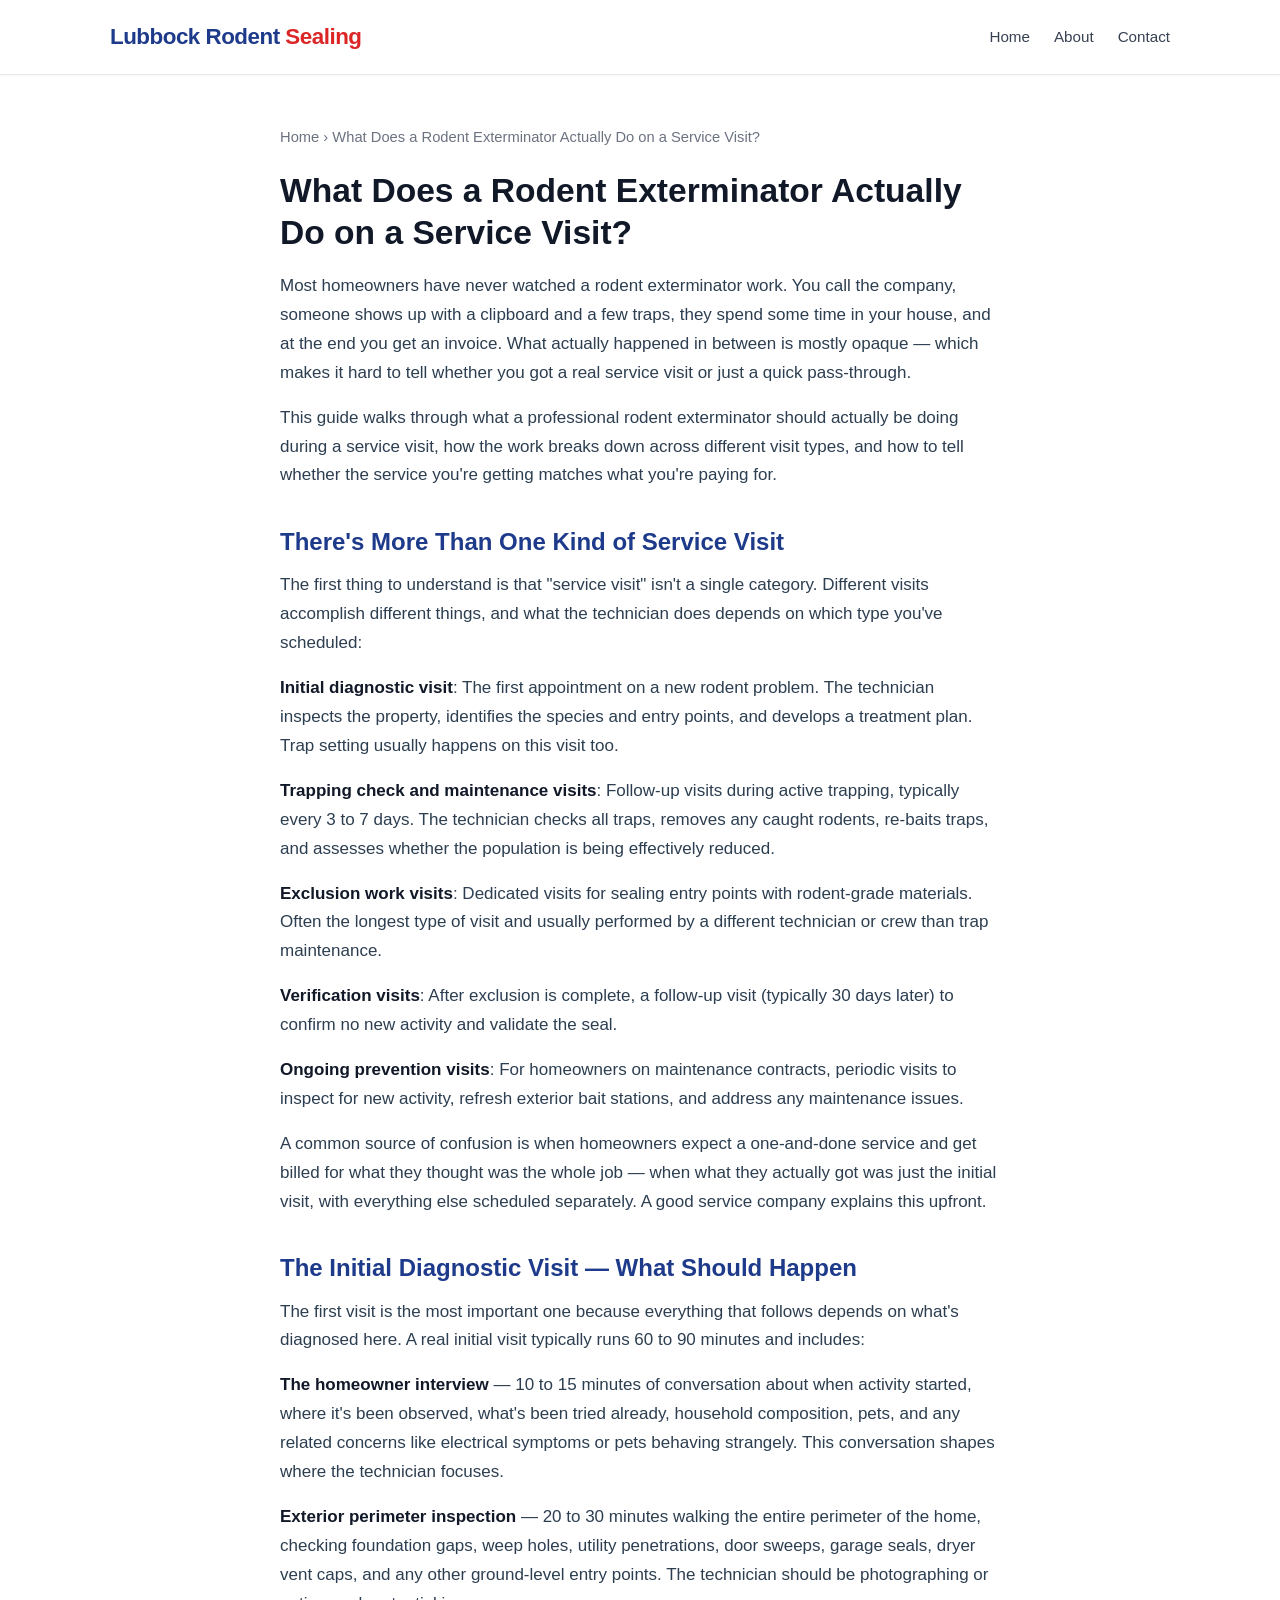
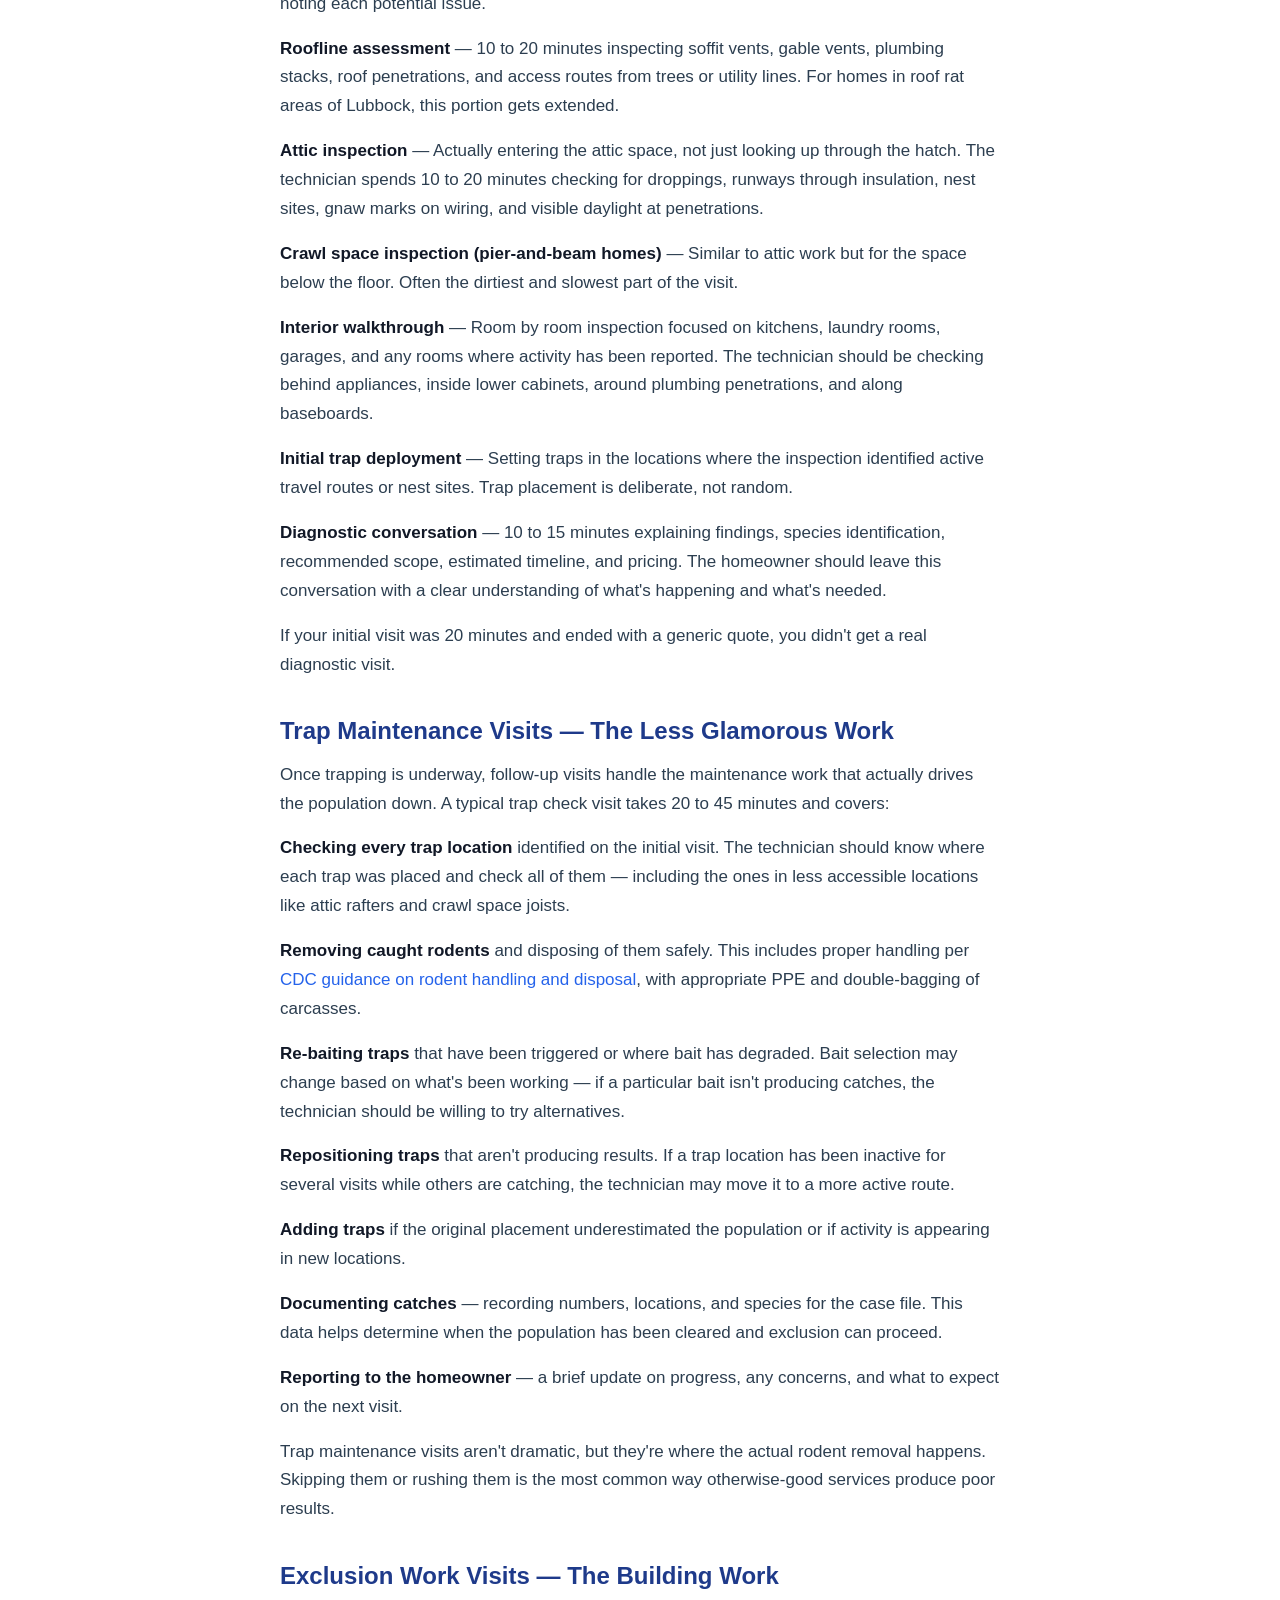
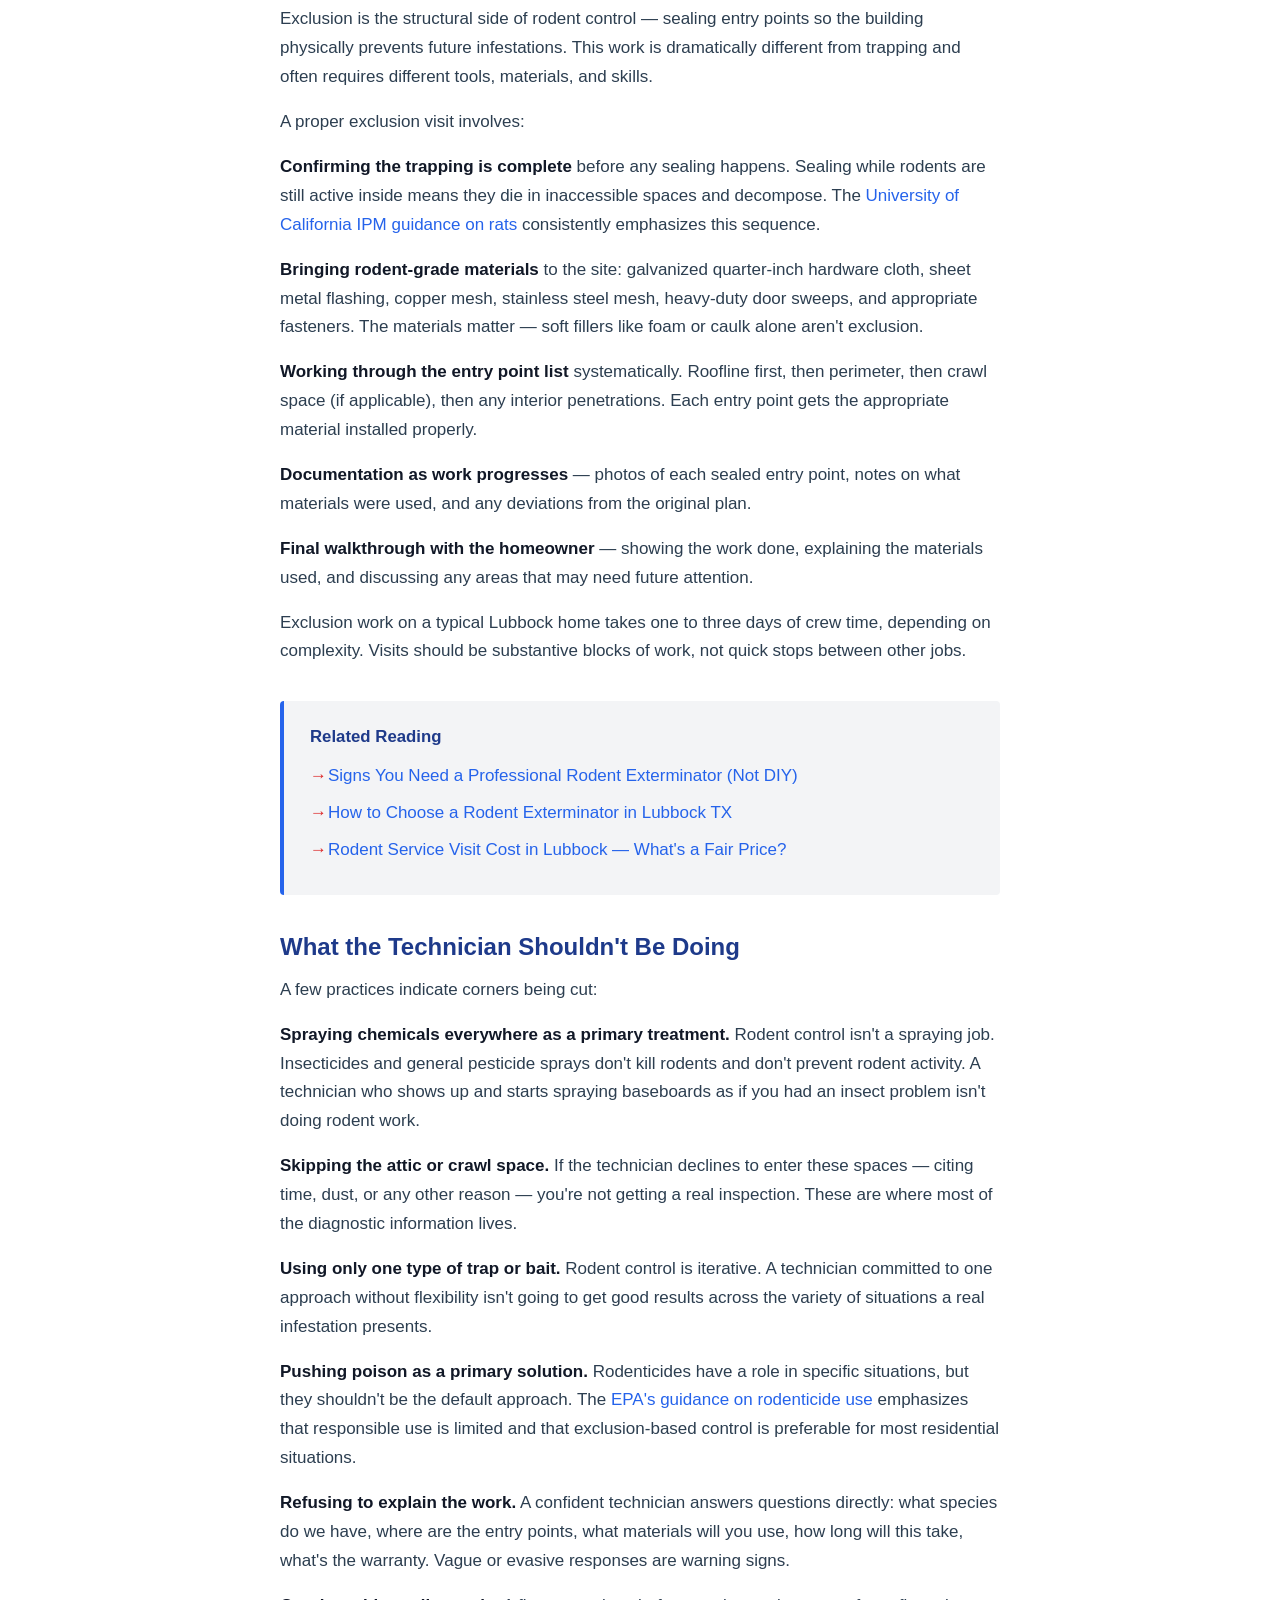
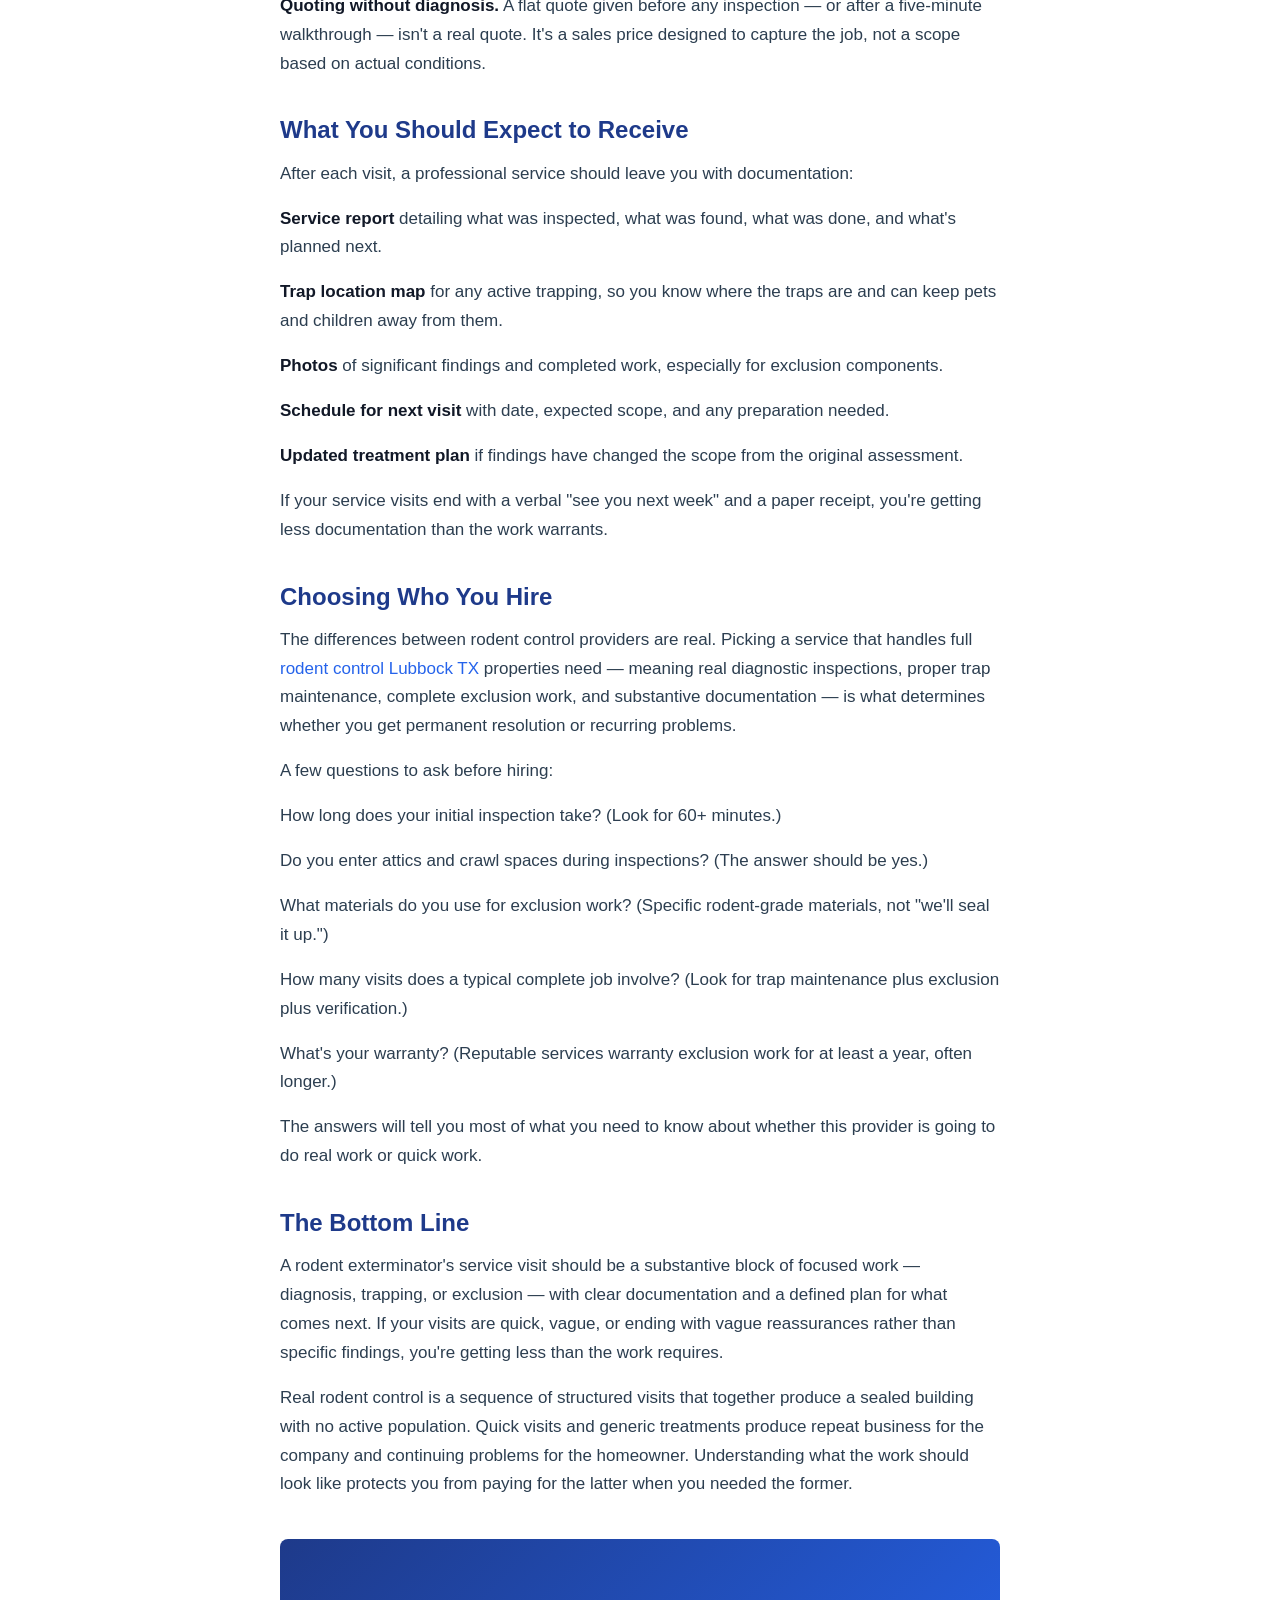
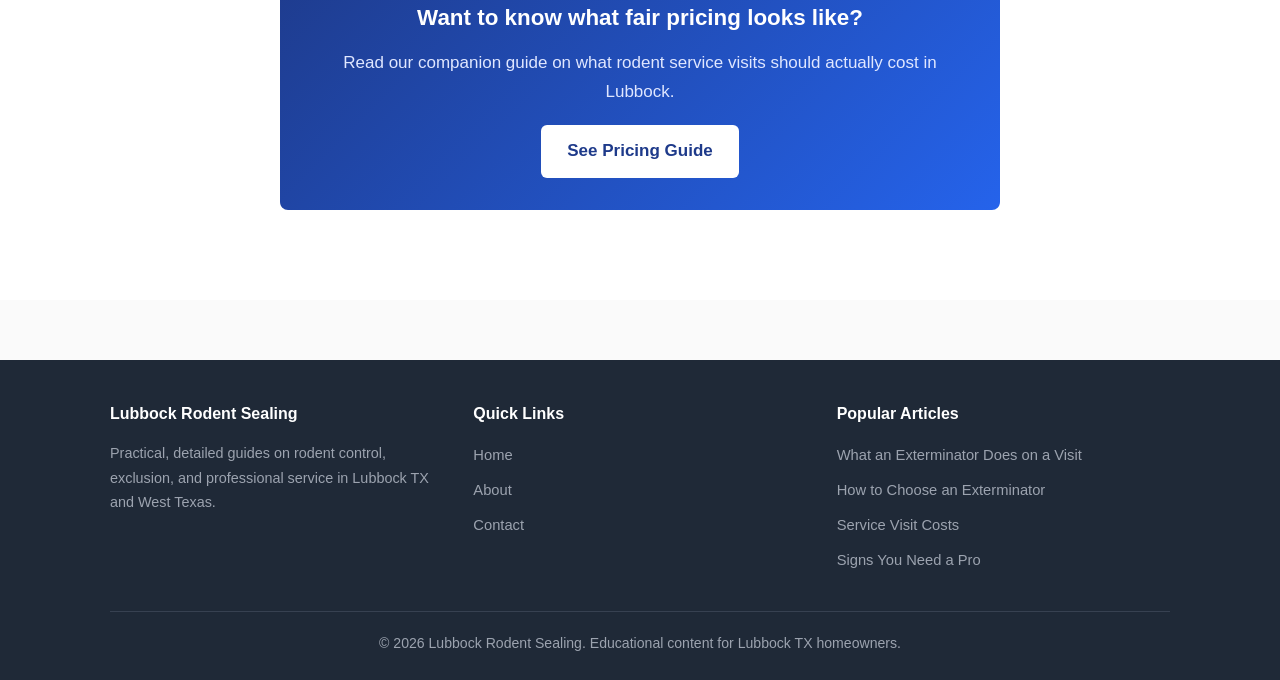
==== what-does-rodent-exterminator-do/index.html @ d8043dd0 "Add files via upload" ====
<!DOCTYPE html>
<html lang="en">
<head>
<meta charset="UTF-8">
<meta name="viewport" content="width=device-width, initial-scale=1.0">
<title>What Does a Rodent Exterminator Actually Do on a Service Visit? | Lubbock Rodent Sealing</title>
<meta name="description" content="A complete breakdown of what professional rodent service visits should include in Lubbock TX — from inspection through trapping, exclusion, and verification.">
<link rel="stylesheet" href="../css/style.css">
<link rel="canonical" href="https://lubbockrodentsealing.github.io/what-does-rodent-exterminator-do/">
</head>
<body>

<header class="site-header">
  <div class="container header-inner">
    <a href="../index.html" class="site-logo">Lubbock Rodent <span>Sealing</span></a>
    <nav class="site-nav">
      <ul>
        <li><a href="../index.html">Home</a></li>
        <li><a href="../about/">About</a></li>
        <li><a href="../contact/">Contact</a></li>
      </ul>
    </nav>
  </div>
</header>

<article class="article-page">
  <div class="container-narrow">

    <div class="article-meta">
      <a href="../index.html">Home</a> &rsaquo; What Does a Rodent Exterminator Actually Do on a Service Visit?
    </div>

    <h1>What Does a Rodent Exterminator Actually Do on a Service Visit?</h1>

    <p>Most homeowners have never watched a rodent exterminator work. You call the company, someone shows up with a clipboard and a few traps, they spend some time in your house, and at the end you get an invoice. What actually happened in between is mostly opaque — which makes it hard to tell whether you got a real service visit or just a quick pass-through.</p>

    <p>This guide walks through what a professional rodent exterminator should actually be doing during a service visit, how the work breaks down across different visit types, and how to tell whether the service you're getting matches what you're paying for.</p>

    <h2>There's More Than One Kind of Service Visit</h2>

    <p>The first thing to understand is that "service visit" isn't a single category. Different visits accomplish different things, and what the technician does depends on which type you've scheduled:</p>

    <p><strong>Initial diagnostic visit</strong>: The first appointment on a new rodent problem. The technician inspects the property, identifies the species and entry points, and develops a treatment plan. Trap setting usually happens on this visit too.</p>

    <p><strong>Trapping check and maintenance visits</strong>: Follow-up visits during active trapping, typically every 3 to 7 days. The technician checks all traps, removes any caught rodents, re-baits traps, and assesses whether the population is being effectively reduced.</p>

    <p><strong>Exclusion work visits</strong>: Dedicated visits for sealing entry points with rodent-grade materials. Often the longest type of visit and usually performed by a different technician or crew than trap maintenance.</p>

    <p><strong>Verification visits</strong>: After exclusion is complete, a follow-up visit (typically 30 days later) to confirm no new activity and validate the seal.</p>

    <p><strong>Ongoing prevention visits</strong>: For homeowners on maintenance contracts, periodic visits to inspect for new activity, refresh exterior bait stations, and address any maintenance issues.</p>

    <p>A common source of confusion is when homeowners expect a one-and-done service and get billed for what they thought was the whole job — when what they actually got was just the initial visit, with everything else scheduled separately. A good service company explains this upfront.</p>

    <h2>The Initial Diagnostic Visit — What Should Happen</h2>

    <p>The first visit is the most important one because everything that follows depends on what's diagnosed here. A real initial visit typically runs 60 to 90 minutes and includes:</p>

    <p><strong>The homeowner interview</strong> — 10 to 15 minutes of conversation about when activity started, where it's been observed, what's been tried already, household composition, pets, and any related concerns like electrical symptoms or pets behaving strangely. This conversation shapes where the technician focuses.</p>

    <p><strong>Exterior perimeter inspection</strong> — 20 to 30 minutes walking the entire perimeter of the home, checking foundation gaps, weep holes, utility penetrations, door sweeps, garage seals, dryer vent caps, and any other ground-level entry points. The technician should be photographing or noting each potential issue.</p>

    <p><strong>Roofline assessment</strong> — 10 to 20 minutes inspecting soffit vents, gable vents, plumbing stacks, roof penetrations, and access routes from trees or utility lines. For homes in roof rat areas of Lubbock, this portion gets extended.</p>

    <p><strong>Attic inspection</strong> — Actually entering the attic space, not just looking up through the hatch. The technician spends 10 to 20 minutes checking for droppings, runways through insulation, nest sites, gnaw marks on wiring, and visible daylight at penetrations.</p>

    <p><strong>Crawl space inspection (pier-and-beam homes)</strong> — Similar to attic work but for the space below the floor. Often the dirtiest and slowest part of the visit.</p>

    <p><strong>Interior walkthrough</strong> — Room by room inspection focused on kitchens, laundry rooms, garages, and any rooms where activity has been reported. The technician should be checking behind appliances, inside lower cabinets, around plumbing penetrations, and along baseboards.</p>

    <p><strong>Initial trap deployment</strong> — Setting traps in the locations where the inspection identified active travel routes or nest sites. Trap placement is deliberate, not random.</p>

    <p><strong>Diagnostic conversation</strong> — 10 to 15 minutes explaining findings, species identification, recommended scope, estimated timeline, and pricing. The homeowner should leave this conversation with a clear understanding of what's happening and what's needed.</p>

    <p>If your initial visit was 20 minutes and ended with a generic quote, you didn't get a real diagnostic visit.</p>

    <h2>Trap Maintenance Visits — The Less Glamorous Work</h2>

    <p>Once trapping is underway, follow-up visits handle the maintenance work that actually drives the population down. A typical trap check visit takes 20 to 45 minutes and covers:</p>

    <p><strong>Checking every trap location</strong> identified on the initial visit. The technician should know where each trap was placed and check all of them — including the ones in less accessible locations like attic rafters and crawl space joists.</p>

    <p><strong>Removing caught rodents</strong> and disposing of them safely. This includes proper handling per <a href="https://www.cdc.gov/rodents/cleaning/index.html" rel="noopener" target="_blank">CDC guidance on rodent handling and disposal</a>, with appropriate PPE and double-bagging of carcasses.</p>

    <p><strong>Re-baiting traps</strong> that have been triggered or where bait has degraded. Bait selection may change based on what's been working — if a particular bait isn't producing catches, the technician should be willing to try alternatives.</p>

    <p><strong>Repositioning traps</strong> that aren't producing results. If a trap location has been inactive for several visits while others are catching, the technician may move it to a more active route.</p>

    <p><strong>Adding traps</strong> if the original placement underestimated the population or if activity is appearing in new locations.</p>

    <p><strong>Documenting catches</strong> — recording numbers, locations, and species for the case file. This data helps determine when the population has been cleared and exclusion can proceed.</p>

    <p><strong>Reporting to the homeowner</strong> — a brief update on progress, any concerns, and what to expect on the next visit.</p>

    <p>Trap maintenance visits aren't dramatic, but they're where the actual rodent removal happens. Skipping them or rushing them is the most common way otherwise-good services produce poor results.</p>

    <h2>Exclusion Work Visits — The Building Work</h2>

    <p>Exclusion is the structural side of rodent control — sealing entry points so the building physically prevents future infestations. This work is dramatically different from trapping and often requires different tools, materials, and skills.</p>

    <p>A proper exclusion visit involves:</p>

    <p><strong>Confirming the trapping is complete</strong> before any sealing happens. Sealing while rodents are still active inside means they die in inaccessible spaces and decompose. The <a href="https://ipm.ucanr.edu/PMG/PESTNOTES/pn74106.html" rel="noopener" target="_blank">University of California IPM guidance on rats</a> consistently emphasizes this sequence.</p>

    <p><strong>Bringing rodent-grade materials</strong> to the site: galvanized quarter-inch hardware cloth, sheet metal flashing, copper mesh, stainless steel mesh, heavy-duty door sweeps, and appropriate fasteners. The materials matter — soft fillers like foam or caulk alone aren't exclusion.</p>

    <p><strong>Working through the entry point list</strong> systematically. Roofline first, then perimeter, then crawl space (if applicable), then any interior penetrations. Each entry point gets the appropriate material installed properly.</p>

    <p><strong>Documentation as work progresses</strong> — photos of each sealed entry point, notes on what materials were used, and any deviations from the original plan.</p>

    <p><strong>Final walkthrough with the homeowner</strong> — showing the work done, explaining the materials used, and discussing any areas that may need future attention.</p>

    <p>Exclusion work on a typical Lubbock home takes one to three days of crew time, depending on complexity. Visits should be substantive blocks of work, not quick stops between other jobs.</p>

    <div class="related-box">
      <h4>Related Reading</h4>
      <ul>
        <li><a href="../signs-you-need-professional-rodent-exterminator/">Signs You Need a Professional Rodent Exterminator (Not DIY)</a></li>
        <li><a href="../how-to-choose-rodent-exterminator-lubbock/">How to Choose a Rodent Exterminator in Lubbock TX</a></li>
        <li><a href="../rodent-service-visit-cost-lubbock/">Rodent Service Visit Cost in Lubbock — What's a Fair Price?</a></li>
      </ul>
    </div>

    <h2>What the Technician Shouldn't Be Doing</h2>

    <p>A few practices indicate corners being cut:</p>

    <p><strong>Spraying chemicals everywhere as a primary treatment.</strong> Rodent control isn't a spraying job. Insecticides and general pesticide sprays don't kill rodents and don't prevent rodent activity. A technician who shows up and starts spraying baseboards as if you had an insect problem isn't doing rodent work.</p>

    <p><strong>Skipping the attic or crawl space.</strong> If the technician declines to enter these spaces — citing time, dust, or any other reason — you're not getting a real inspection. These are where most of the diagnostic information lives.</p>

    <p><strong>Using only one type of trap or bait.</strong> Rodent control is iterative. A technician committed to one approach without flexibility isn't going to get good results across the variety of situations a real infestation presents.</p>

    <p><strong>Pushing poison as a primary solution.</strong> Rodenticides have a role in specific situations, but they shouldn't be the default approach. The <a href="https://www.epa.gov/rodenticides/restrictions-rodenticides-protect-children-pets-and-wildlife" rel="noopener" target="_blank">EPA's guidance on rodenticide use</a> emphasizes that responsible use is limited and that exclusion-based control is preferable for most residential situations.</p>

    <p><strong>Refusing to explain the work.</strong> A confident technician answers questions directly: what species do we have, where are the entry points, what materials will you use, how long will this take, what's the warranty. Vague or evasive responses are warning signs.</p>

    <p><strong>Quoting without diagnosis.</strong> A flat quote given before any inspection — or after a five-minute walkthrough — isn't a real quote. It's a sales price designed to capture the job, not a scope based on actual conditions.</p>

    <h2>What You Should Expect to Receive</h2>

    <p>After each visit, a professional service should leave you with documentation:</p>

    <p><strong>Service report</strong> detailing what was inspected, what was found, what was done, and what's planned next.</p>

    <p><strong>Trap location map</strong> for any active trapping, so you know where the traps are and can keep pets and children away from them.</p>

    <p><strong>Photos</strong> of significant findings and completed work, especially for exclusion components.</p>

    <p><strong>Schedule for next visit</strong> with date, expected scope, and any preparation needed.</p>

    <p><strong>Updated treatment plan</strong> if findings have changed the scope from the original assessment.</p>

    <p>If your service visits end with a verbal "see you next week" and a paper receipt, you're getting less documentation than the work warrants.</p>

    <h2>Choosing Who You Hire</h2>

    <p>The differences between rodent control providers are real. Picking a service that handles full <a href="https://rodentcontrollubbock.com/" rel="noopener" target="_blank">rodent control Lubbock TX</a> properties need — meaning real diagnostic inspections, proper trap maintenance, complete exclusion work, and substantive documentation — is what determines whether you get permanent resolution or recurring problems.</p>

    <p>A few questions to ask before hiring:</p>

    <p>How long does your initial inspection take? (Look for 60+ minutes.)</p>

    <p>Do you enter attics and crawl spaces during inspections? (The answer should be yes.)</p>

    <p>What materials do you use for exclusion work? (Specific rodent-grade materials, not "we'll seal it up.")</p>

    <p>How many visits does a typical complete job involve? (Look for trap maintenance plus exclusion plus verification.)</p>

    <p>What's your warranty? (Reputable services warranty exclusion work for at least a year, often longer.)</p>

    <p>The answers will tell you most of what you need to know about whether this provider is going to do real work or quick work.</p>

    <h2>The Bottom Line</h2>

    <p>A rodent exterminator's service visit should be a substantive block of focused work — diagnosis, trapping, or exclusion — with clear documentation and a defined plan for what comes next. If your visits are quick, vague, or ending with vague reassurances rather than specific findings, you're getting less than the work requires.</p>

    <p>Real rodent control is a sequence of structured visits that together produce a sealed building with no active population. Quick visits and generic treatments produce repeat business for the company and continuing problems for the homeowner. Understanding what the work should look like protects you from paying for the latter when you needed the former.</p>

    <div class="cta-box">
      <h3>Want to know what fair pricing looks like?</h3>
      <p>Read our companion guide on what rodent service visits should actually cost in Lubbock.</p>
      <a href="../rodent-service-visit-cost-lubbock/" class="cta-button">See Pricing Guide</a>
    </div>

  </div>
</article>

<footer>
  <div class="container">
    <div class="footer-grid">
      <div>
        <h4>Lubbock Rodent Sealing</h4>
        <p style="color:#9ca3af;font-size:0.9rem;">Practical, detailed guides on rodent control, exclusion, and professional service in Lubbock TX and West Texas.</p>
      </div>
      <div>
        <h4>Quick Links</h4>
        <ul>
          <li><a href="../index.html">Home</a></li>
          <li><a href="../about/">About</a></li>
          <li><a href="../contact/">Contact</a></li>
        </ul>
      </div>
      <div>
        <h4>Popular Articles</h4>
        <ul>
          <li><a href="../what-does-rodent-exterminator-do/">What an Exterminator Does on a Visit</a></li>
          <li><a href="../how-to-choose-rodent-exterminator-lubbock/">How to Choose an Exterminator</a></li>
          <li><a href="../rodent-service-visit-cost-lubbock/">Service Visit Costs</a></li>
          <li><a href="../signs-you-need-professional-rodent-exterminator/">Signs You Need a Pro</a></li>
        </ul>
      </div>
    </div>
    <div class="copyright">
      &copy; 2026 Lubbock Rodent Sealing. Educational content for Lubbock TX homeowners.
    </div>
  </div>
</footer>

</body>
</html>
---- css/style.css ----
/* ===== Reset & Base ===== */
* { box-sizing: border-box; margin: 0; padding: 0; }

html { scroll-behavior: smooth; }

body {
  font-family: -apple-system, BlinkMacSystemFont, "Segoe UI", Roboto, "Helvetica Neue", Arial, sans-serif;
  color: #2c3e50;
  background: #fafafa;
  line-height: 1.7;
  font-size: 17px;
}

img { max-width: 100%; height: auto; display: block; }

a { color: #2563eb; text-decoration: none; }
a:hover { text-decoration: underline; }

/* ===== Container ===== */
.container {
  max-width: 1100px;
  margin: 0 auto;
  padding: 0 20px;
}

.container-narrow {
  max-width: 760px;
  margin: 0 auto;
  padding: 0 20px;
}

/* ===== Header ===== */
.site-header {
  background: #fff;
  border-bottom: 1px solid #e5e7eb;
  padding: 18px 0;
  position: sticky;
  top: 0;
  z-index: 100;
  box-shadow: 0 1px 2px rgba(0,0,0,0.03);
}

.header-inner {
  display: flex;
  justify-content: space-between;
  align-items: center;
  flex-wrap: wrap;
  gap: 14px;
}

.site-logo {
  font-size: 1.4rem;
  font-weight: 700;
  color: #1e3a8a;
  text-decoration: none;
  letter-spacing: -0.5px;
}

.site-logo span { color: #dc2626; }

.site-nav ul {
  list-style: none;
  display: flex;
  gap: 24px;
}

.site-nav a {
  color: #374151;
  font-weight: 500;
  font-size: 0.95rem;
}

.site-nav a:hover { color: #1e3a8a; text-decoration: none; }

/* ===== Hero ===== */
.hero {
  background: linear-gradient(135deg, #1e3a8a 0%, #1e40af 100%);
  color: #fff;
  padding: 70px 0 60px;
  text-align: center;
}

.hero h1 {
  font-size: 2.4rem;
  margin-bottom: 16px;
  line-height: 1.2;
  font-weight: 700;
}

.hero p {
  font-size: 1.15rem;
  max-width: 700px;
  margin: 0 auto;
  opacity: 0.95;
}

/* ===== Main Content ===== */
main {
  padding: 50px 0;
}

.section-title {
  font-size: 1.7rem;
  margin-bottom: 30px;
  color: #1e3a8a;
  border-bottom: 3px solid #dc2626;
  padding-bottom: 10px;
  display: inline-block;
}

/* ===== Article Cards (Homepage Grid) ===== */
.articles-grid {
  display: grid;
  grid-template-columns: repeat(auto-fit, minmax(300px, 1fr));
  gap: 28px;
  margin-bottom: 50px;
}

.article-card {
  background: #fff;
  border: 1px solid #e5e7eb;
  border-radius: 8px;
  padding: 26px;
  transition: transform 0.2s, box-shadow 0.2s;
}

.article-card:hover {
  transform: translateY(-3px);
  box-shadow: 0 10px 25px rgba(0,0,0,0.08);
}

.article-card.featured {
  border-left: 4px solid #dc2626;
  background: #fffaf7;
}

.article-card .badge {
  display: inline-block;
  background: #dc2626;
  color: #fff;
  font-size: 0.72rem;
  padding: 3px 10px;
  border-radius: 12px;
  font-weight: 600;
  letter-spacing: 0.5px;
  text-transform: uppercase;
  margin-bottom: 12px;
}

.article-card h3 {
  font-size: 1.2rem;
  margin-bottom: 12px;
  line-height: 1.35;
}

.article-card h3 a {
  color: #111827;
  text-decoration: none;
}

.article-card h3 a:hover { color: #1e3a8a; }

.article-card p {
  color: #555;
  font-size: 0.96rem;
  margin-bottom: 14px;
}

.article-card .read-more {
  font-weight: 600;
  font-size: 0.9rem;
  color: #dc2626;
}

/* ===== Article Page ===== */
.article-page {
  background: #fff;
  padding: 50px 0;
}

.article-meta {
  color: #6b7280;
  font-size: 0.92rem;
  margin-bottom: 20px;
}

.article-meta a { color: #6b7280; }

.article-page h1 {
  font-size: 2.1rem;
  line-height: 1.25;
  margin-bottom: 18px;
  color: #111827;
  font-weight: 700;
}

.article-page h2 {
  font-size: 1.5rem;
  margin: 36px 0 14px;
  color: #1e3a8a;
  line-height: 1.3;
  font-weight: 650;
}

.article-page h3 {
  font-size: 1.2rem;
  margin: 28px 0 10px;
  color: #1f2937;
}

.article-page p {
  margin-bottom: 16px;
  color: #2c3e50;
}

.article-page ul, .article-page ol {
  margin: 0 0 18px 22px;
}

.article-page li {
  margin-bottom: 6px;
}

.article-page strong { color: #111827; }

/* ===== Callout / Related Box ===== */
.related-box {
  background: #f3f4f6;
  border-left: 4px solid #2563eb;
  padding: 22px 26px;
  margin: 35px 0;
  border-radius: 4px;
}

.related-box h4 {
  font-size: 1.05rem;
  color: #1e3a8a;
  margin-bottom: 10px;
}

.related-box ul {
  margin: 0;
  list-style: none;
}

.related-box li {
  margin-bottom: 8px;
  padding-left: 18px;
  position: relative;
}

.related-box li:before {
  content: "→";
  position: absolute;
  left: 0;
  color: #dc2626;
  font-weight: 700;
}

/* ===== CTA Box ===== */
.cta-box {
  background: linear-gradient(135deg, #1e3a8a 0%, #2563eb 100%);
  color: #fff;
  padding: 32px;
  border-radius: 8px;
  margin: 40px 0;
  text-align: center;
}

.cta-box h3 {
  color: #fff;
  font-size: 1.4rem;
  margin-bottom: 12px;
}

.cta-box p {
  color: #e0e7ff;
  margin-bottom: 18px;
}

.cta-button {
  display: inline-block;
  background: #fff;
  color: #1e3a8a;
  padding: 12px 26px;
  border-radius: 6px;
  font-weight: 600;
  text-decoration: none;
  transition: transform 0.2s;
}

.cta-button:hover {
  transform: translateY(-2px);
  text-decoration: none;
}

/* ===== Footer ===== */
footer {
  background: #1f2937;
  color: #d1d5db;
  padding: 40px 0 24px;
  margin-top: 60px;
}

footer .footer-grid {
  display: grid;
  grid-template-columns: repeat(auto-fit, minmax(240px, 1fr));
  gap: 30px;
  margin-bottom: 30px;
}

footer h4 {
  color: #fff;
  font-size: 1rem;
  margin-bottom: 14px;
}

footer ul {
  list-style: none;
}

footer li { margin-bottom: 6px; }

footer a { color: #9ca3af; font-size: 0.92rem; }
footer a:hover { color: #fff; }

footer .copyright {
  border-top: 1px solid #374151;
  padding-top: 20px;
  text-align: center;
  font-size: 0.88rem;
  color: #9ca3af;
}

/* ===== About / Contact pages ===== */
.simple-page {
  background: #fff;
  padding: 50px 0;
}

.simple-page h1 {
  font-size: 2rem;
  color: #1e3a8a;
  margin-bottom: 20px;
}

.simple-page h2 {
  font-size: 1.35rem;
  color: #1f2937;
  margin: 28px 0 12px;
}

.simple-page p { margin-bottom: 16px; }

/* ===== Responsive ===== */
@media (max-width: 700px) {
  body { font-size: 16px; }
  .hero h1 { font-size: 1.7rem; }
  .hero p { font-size: 1rem; }
  .article-page h1 { font-size: 1.6rem; }
  .article-page h2 { font-size: 1.3rem; }
  .site-nav ul { gap: 14px; }
  .site-nav a { font-size: 0.88rem; }
  .header-inner { flex-direction: column; align-items: flex-start; }
  .hero { padding: 50px 0 40px; }
  main { padding: 35px 0; }
  .article-page { padding: 35px 0; }
  .cta-box { padding: 24px; }
}
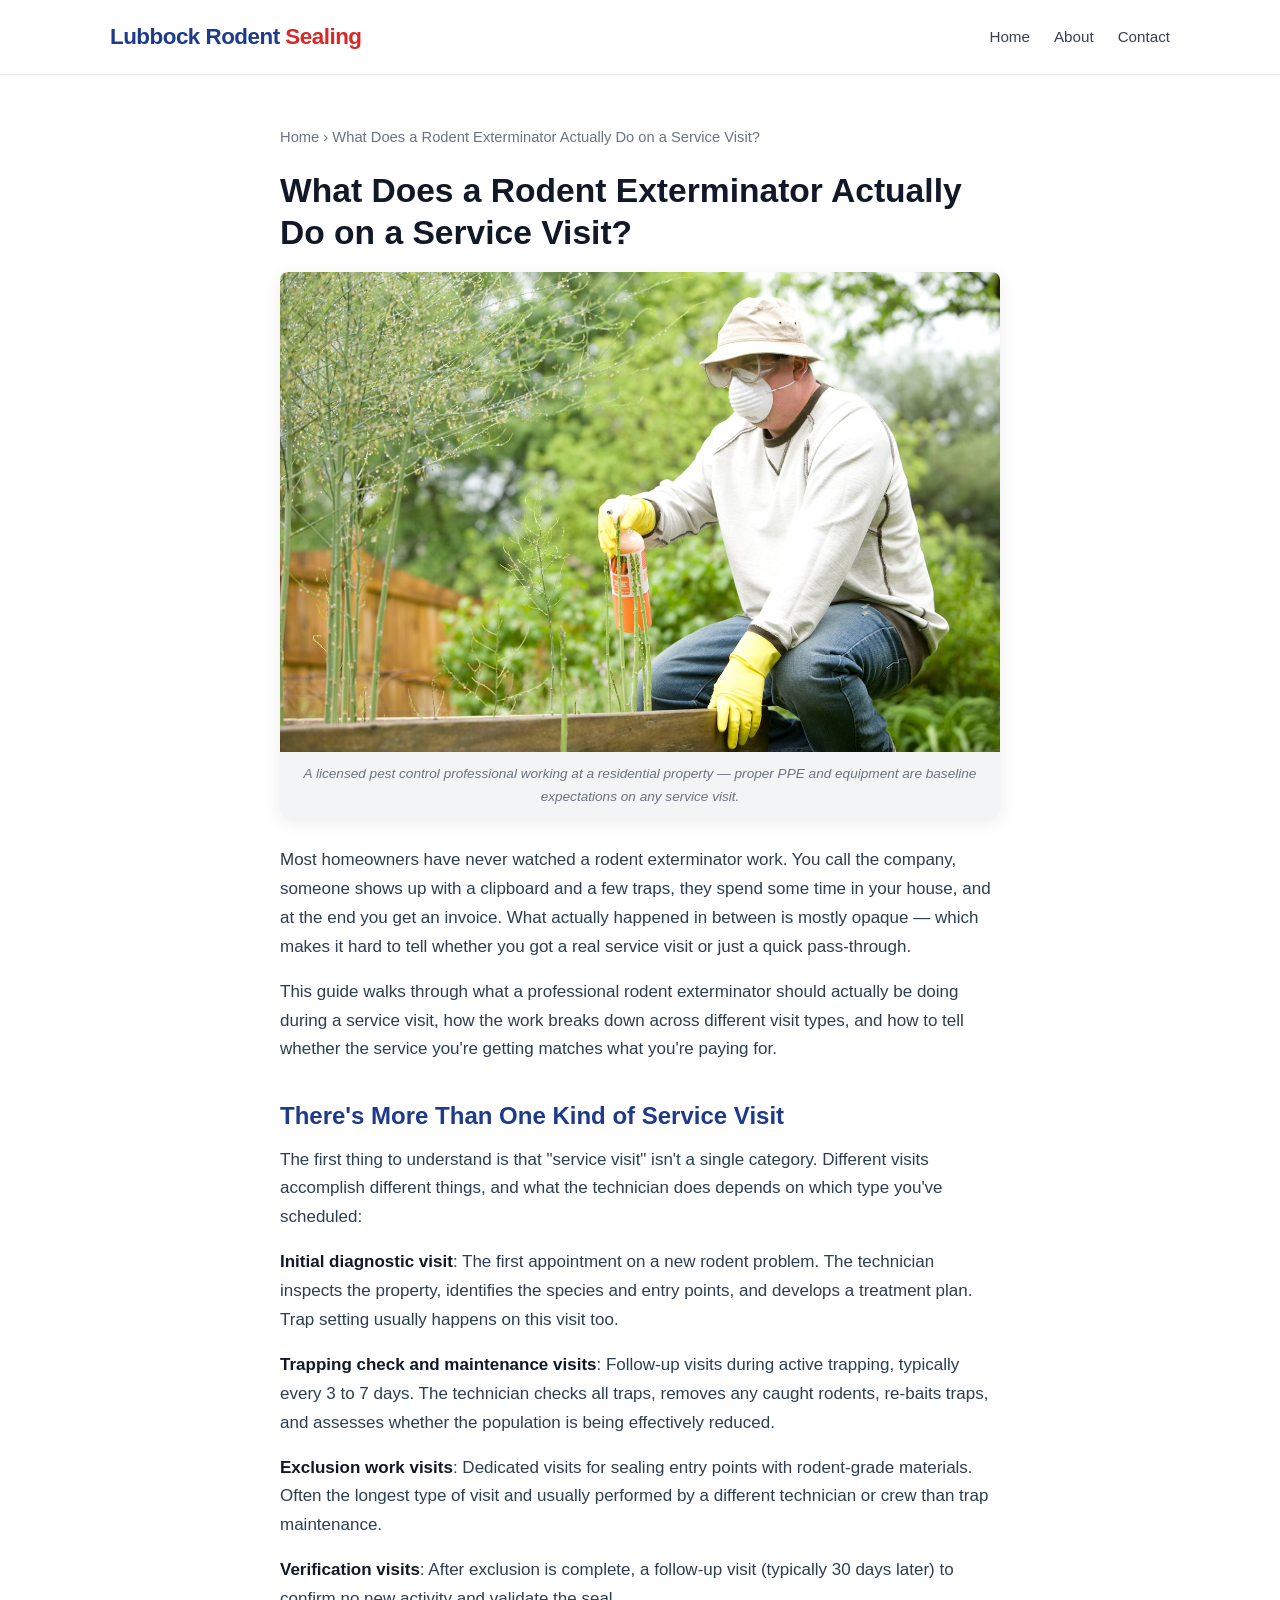
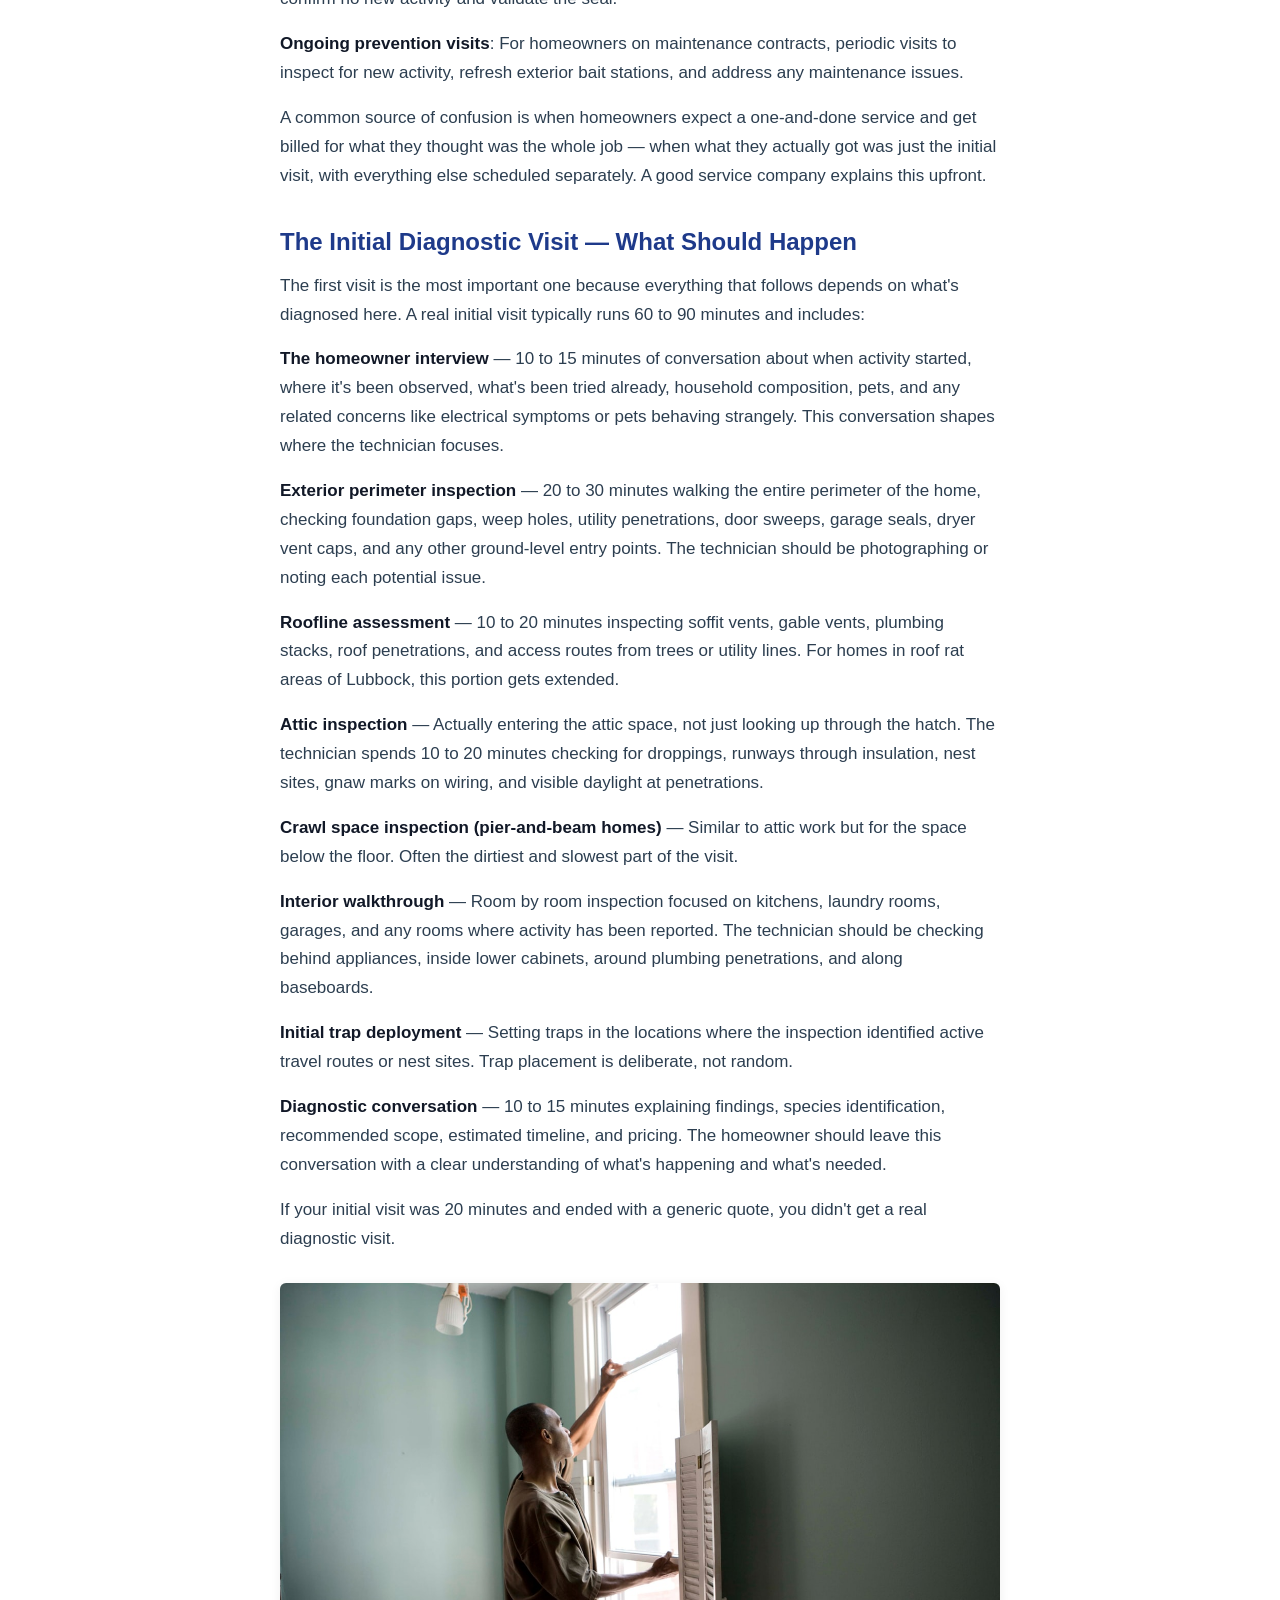
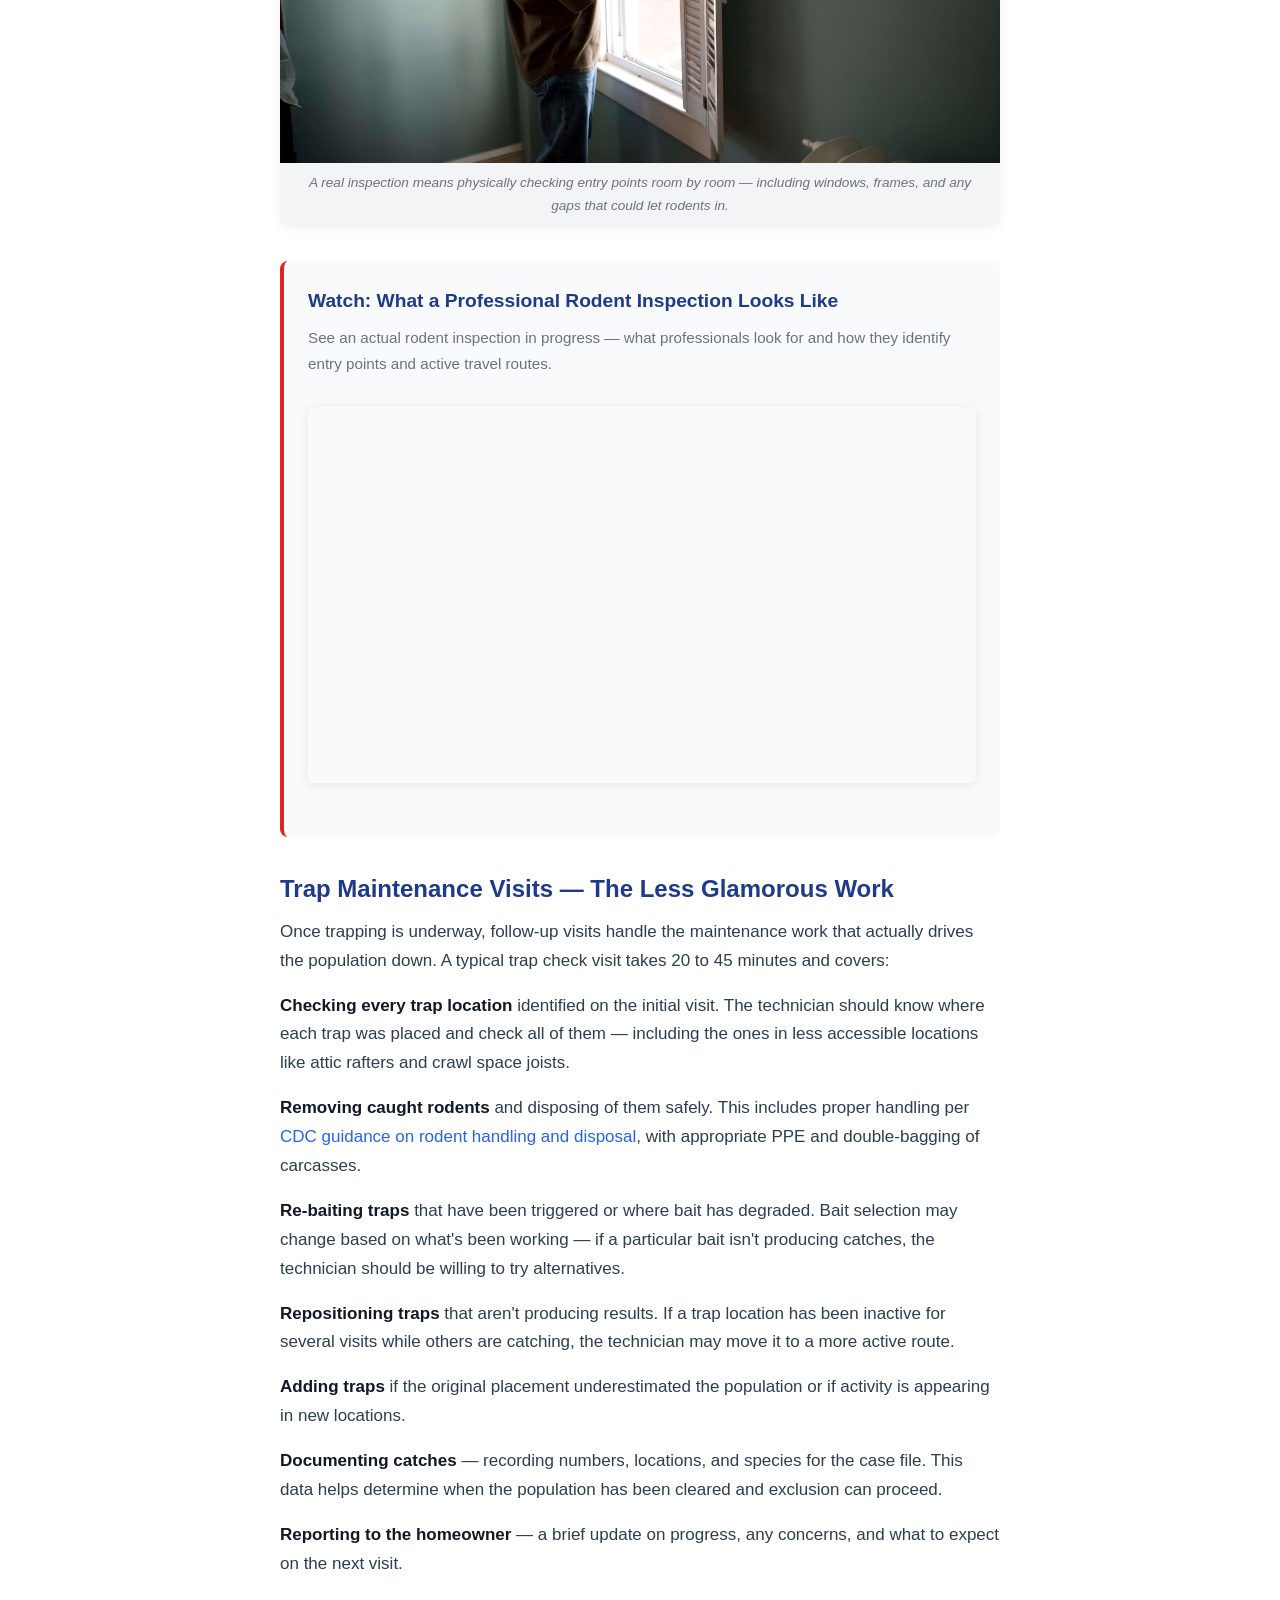
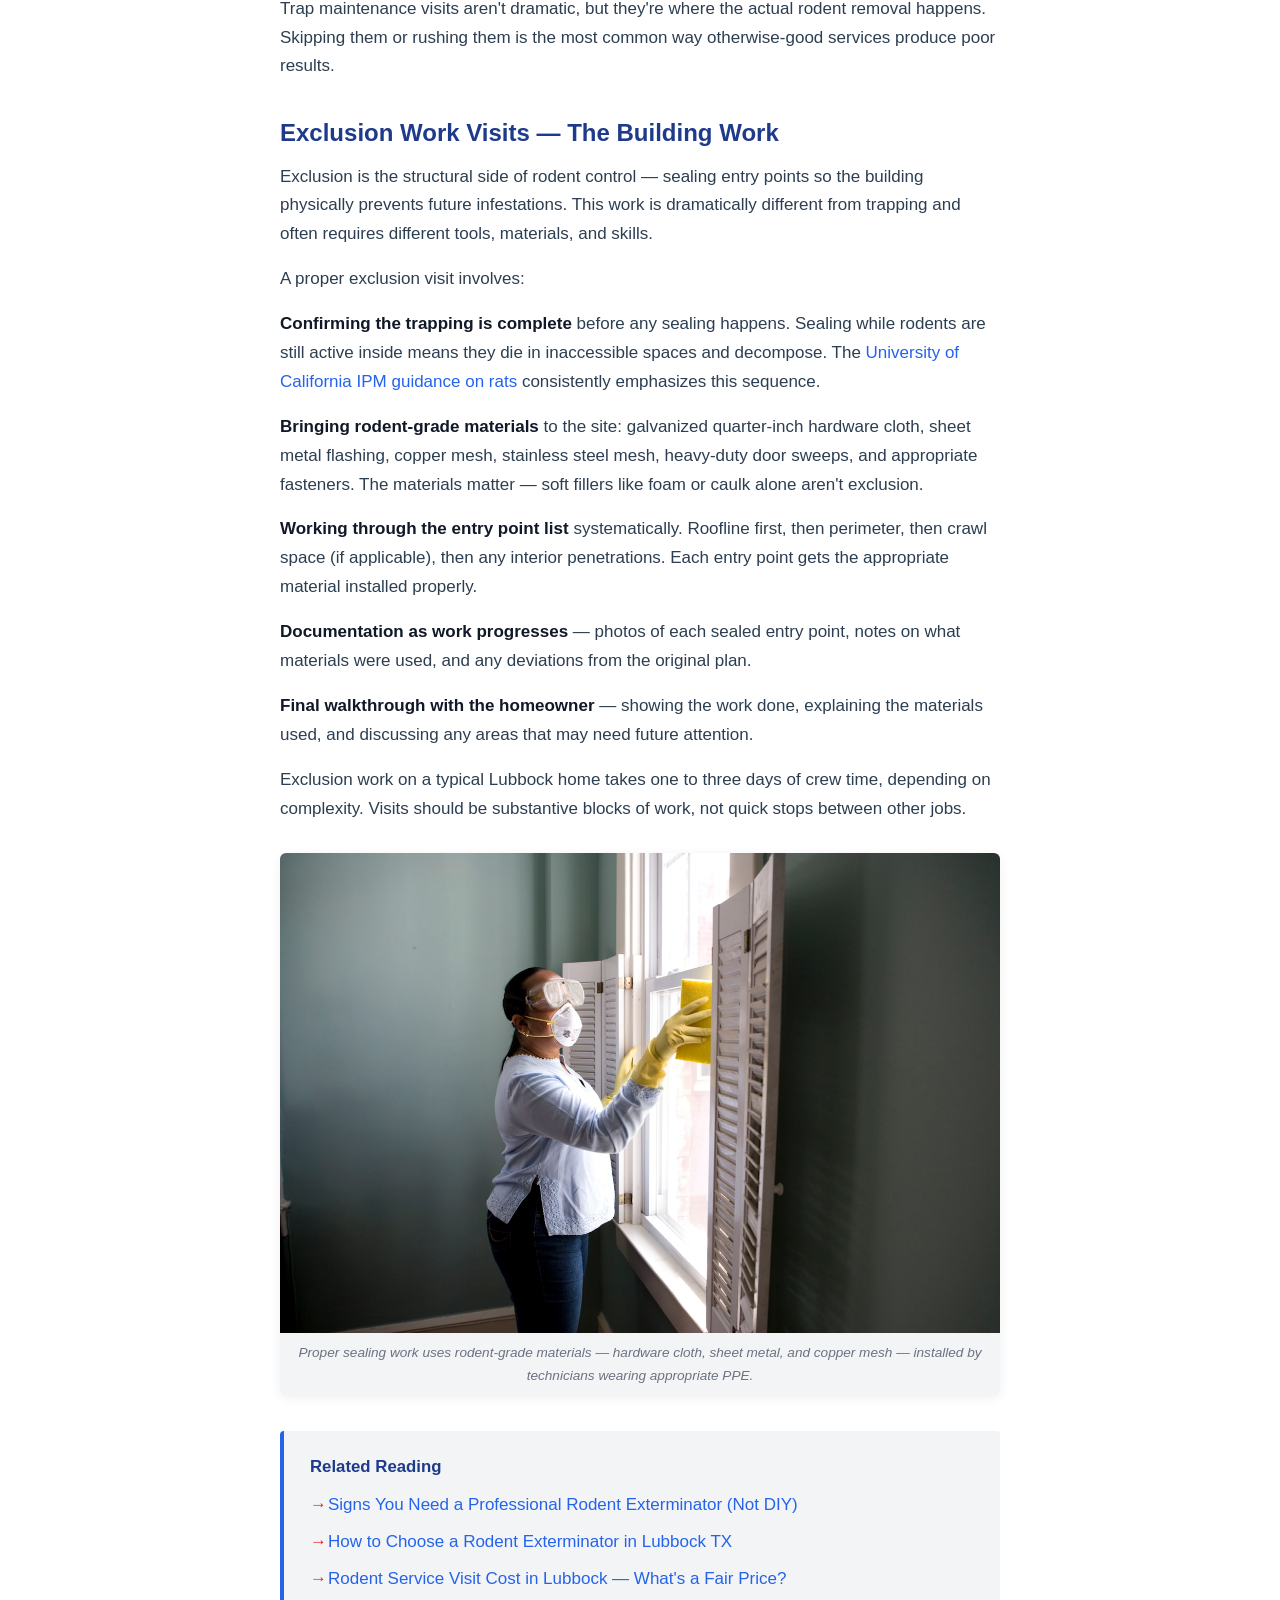
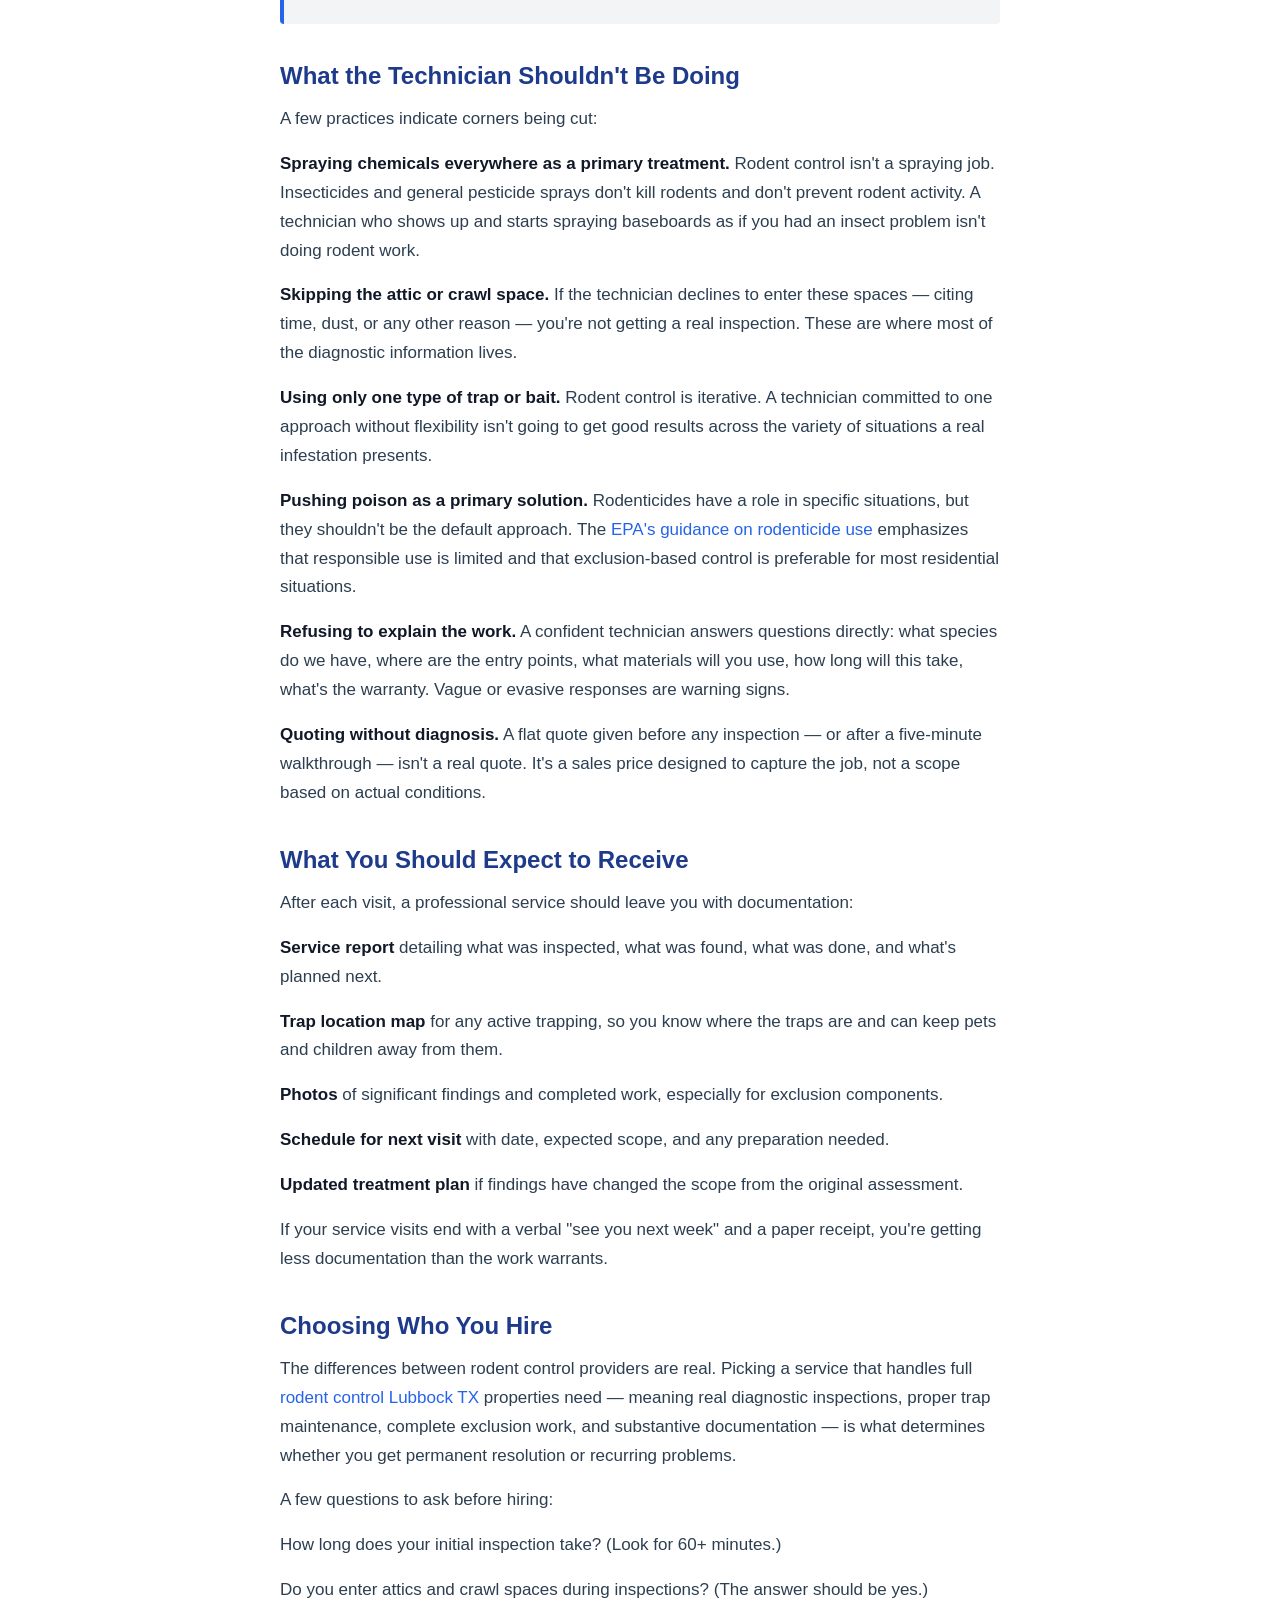
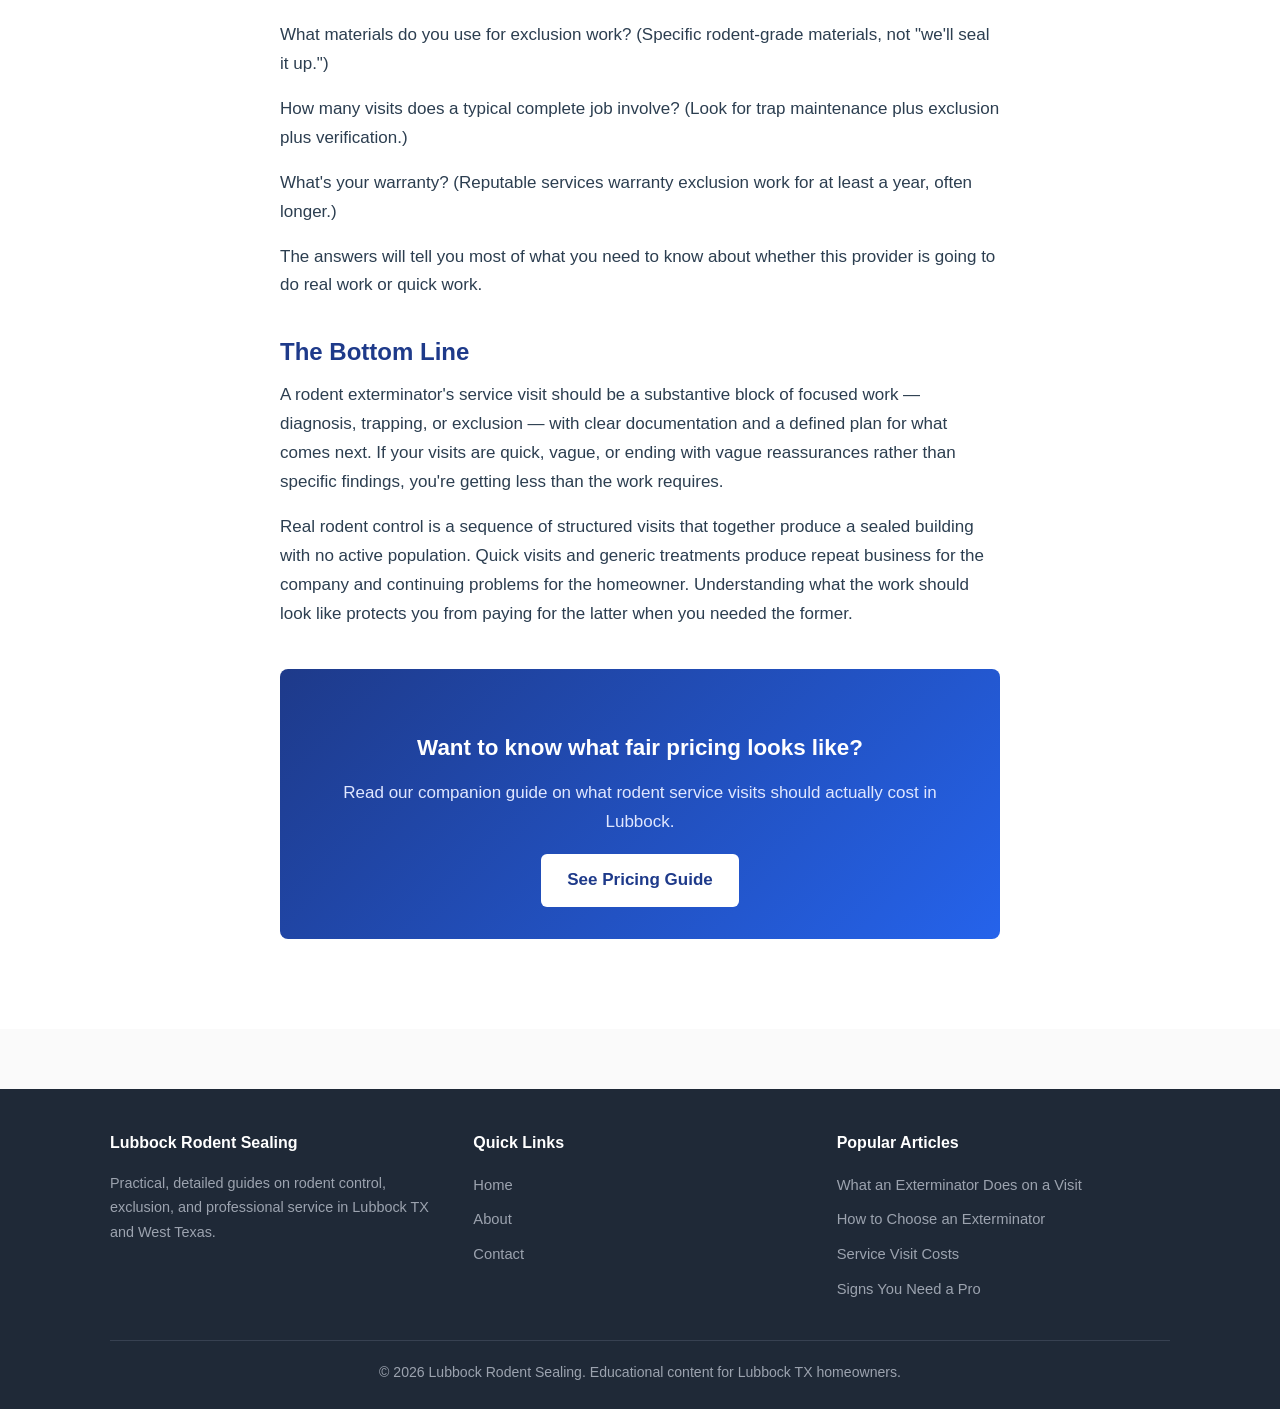
==== commit 700c5d5a: "Add files via upload" ====
--- a/what-does-rodent-exterminator-do/index.html
+++ b/what-does-rodent-exterminator-do/index.html
@@ -32,6 +32,11 @@
 
     <h1>What Does a Rodent Exterminator Actually Do on a Service Visit?</h1>
 
+    <figure class="featured-image">
+      <img src="../images/pest-control-professional.jpg" alt="Professional pest control technician wearing PPE inspecting a residential property" loading="eager">
+      <figcaption>A licensed pest control professional working at a residential property — proper PPE and equipment are baseline expectations on any service visit.</figcaption>
+    </figure>
+
     <p>Most homeowners have never watched a rodent exterminator work. You call the company, someone shows up with a clipboard and a few traps, they spend some time in your house, and at the end you get an invoice. What actually happened in between is mostly opaque — which makes it hard to tell whether you got a real service visit or just a quick pass-through.</p>
 
     <p>This guide walks through what a professional rodent exterminator should actually be doing during a service visit, how the work breaks down across different visit types, and how to tell whether the service you're getting matches what you're paying for.</p>
@@ -74,6 +79,19 @@
 
     <p>If your initial visit was 20 minutes and ended with a generic quote, you didn't get a real diagnostic visit.</p>
 
+    <figure class="content-image">
+      <img src="../images/home-inspection-entry-points.jpg" alt="Technician inspecting a window frame for rodent entry points" loading="lazy">
+      <figcaption>A real inspection means physically checking entry points room by room — including windows, frames, and any gaps that could let rodents in.</figcaption>
+    </figure>
+
+    <div class="video-section">
+      <h3>Watch: What a Professional Rodent Inspection Looks Like</h3>
+      <p>See an actual rodent inspection in progress — what professionals look for and how they identify entry points and active travel routes.</p>
+      <div class="video-embed">
+        <iframe src="https://www.youtube.com/embed/og11iWJnY6I" title="Professional Rodent Inspection: How Experts Find Entry Points" allow="accelerometer; autoplay; clipboard-write; encrypted-media; gyroscope; picture-in-picture" allowfullscreen loading="lazy"></iframe>
+      </div>
+    </div>
+
     <h2>Trap Maintenance Visits — The Less Glamorous Work</h2>
 
     <p>Once trapping is underway, follow-up visits handle the maintenance work that actually drives the population down. A typical trap check visit takes 20 to 45 minutes and covers:</p>
@@ -111,6 +129,11 @@
     <p><strong>Final walkthrough with the homeowner</strong> — showing the work done, explaining the materials used, and discussing any areas that may need future attention.</p>
 
     <p>Exclusion work on a typical Lubbock home takes one to three days of crew time, depending on complexity. Visits should be substantive blocks of work, not quick stops between other jobs.</p>
+
+    <figure class="content-image">
+      <img src="../images/professional-sealing-cleanup.jpg" alt="Professional in protective equipment working on a window frame to seal it" loading="lazy">
+      <figcaption>Proper sealing work uses rodent-grade materials — hardware cloth, sheet metal, and copper mesh — installed by technicians wearing appropriate PPE.</figcaption>
+    </figure>
 
     <div class="related-box">
       <h4>Related Reading</h4>
--- a/css/style.css
+++ b/css/style.css
@@ -222,6 +222,94 @@
 }
 
 .article-page strong { color: #111827; }
+
+/* ===== Featured Image ===== */
+.featured-image {
+  margin: 0 0 28px;
+  border-radius: 8px;
+  overflow: hidden;
+  box-shadow: 0 4px 18px rgba(0,0,0,0.08);
+}
+
+.featured-image img {
+  width: 100%;
+  height: auto;
+  display: block;
+}
+
+.featured-image figcaption {
+  background: #f3f4f6;
+  color: #6b7280;
+  font-size: 0.85rem;
+  text-align: center;
+  padding: 10px 14px;
+  font-style: italic;
+}
+
+/* ===== Inline Content Image ===== */
+.content-image {
+  margin: 30px 0;
+  border-radius: 6px;
+  overflow: hidden;
+  box-shadow: 0 2px 12px rgba(0,0,0,0.06);
+}
+
+.content-image img {
+  width: 100%;
+  height: auto;
+  display: block;
+}
+
+.content-image figcaption {
+  background: #f3f4f6;
+  color: #6b7280;
+  font-size: 0.85rem;
+  text-align: center;
+  padding: 8px 14px;
+  font-style: italic;
+}
+
+/* ===== YouTube Video Embed (responsive 16:9) ===== */
+.video-embed {
+  position: relative;
+  width: 100%;
+  padding-bottom: 56.25%; /* 16:9 */
+  height: 0;
+  margin: 30px 0;
+  border-radius: 6px;
+  overflow: hidden;
+  box-shadow: 0 2px 12px rgba(0,0,0,0.08);
+}
+
+.video-embed iframe {
+  position: absolute;
+  top: 0;
+  left: 0;
+  width: 100%;
+  height: 100%;
+  border: 0;
+}
+
+.video-section {
+  margin: 35px 0;
+  padding: 24px;
+  background: #f9fafb;
+  border-radius: 8px;
+  border-left: 4px solid #dc2626;
+}
+
+.video-section h3 {
+  color: #1e3a8a;
+  font-size: 1.2rem;
+  margin-bottom: 8px !important;
+  margin-top: 0 !important;
+}
+
+.video-section p {
+  color: #6b7280;
+  font-size: 0.95rem;
+  margin-bottom: 14px;
+}
 
 /* ===== Callout / Related Box ===== */
 .related-box {
